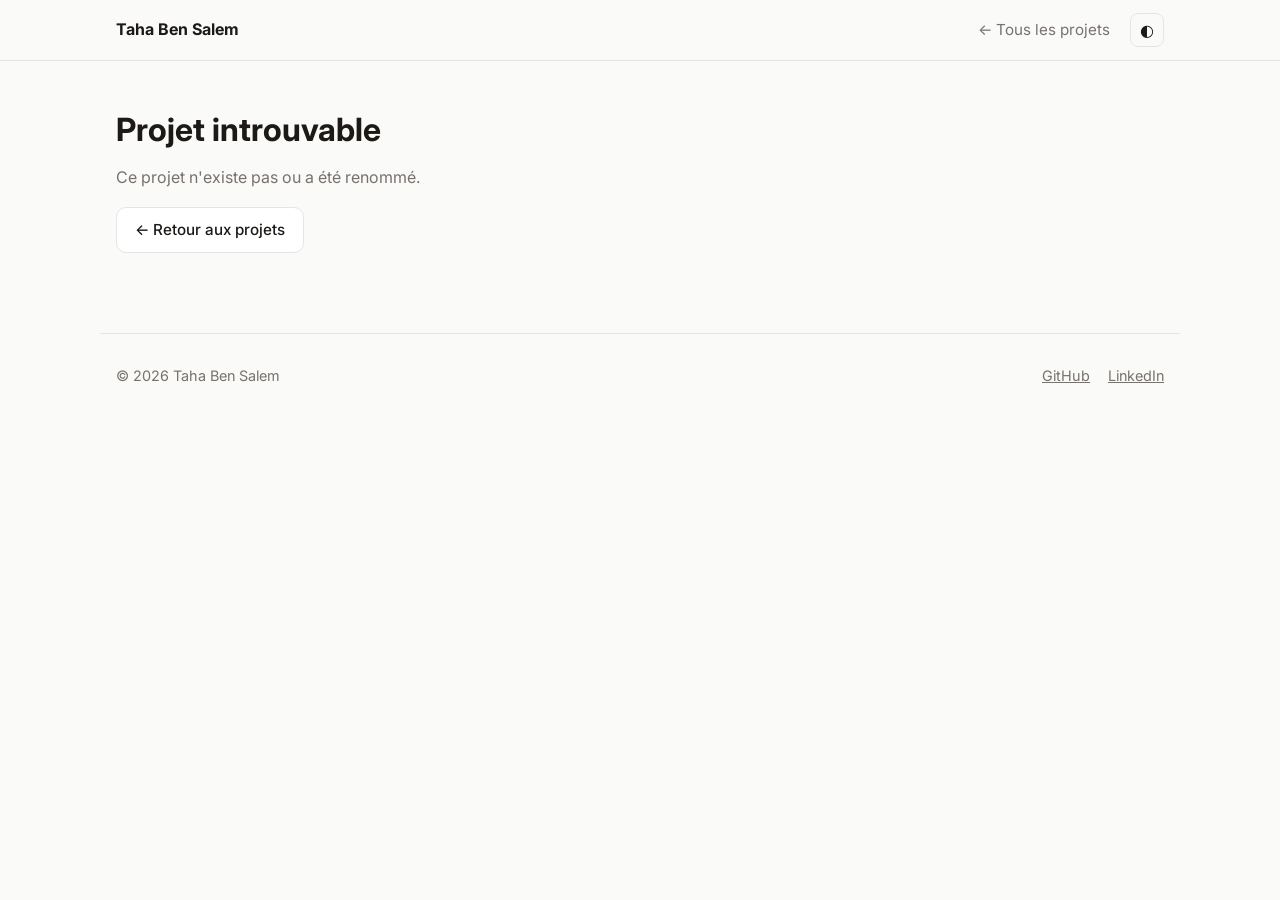
==== projet.html @ 4730ddd0 "Portfolio de Taha Ben Salem" ====
<!doctype html>
<html lang="fr">
  <head>
    <meta charset="utf-8" />
    <meta name="viewport" content="width=device-width, initial-scale=1" />
    <title>Projet</title>
    <link rel="preconnect" href="https://fonts.googleapis.com" />
    <link rel="preconnect" href="https://fonts.gstatic.com" crossorigin />
    <link href="https://fonts.googleapis.com/css2?family=Inter:wght@400;500;600;700&display=swap" rel="stylesheet" />
    <link rel="stylesheet" href="css/style.css" />
  </head>
  <body>
    <header class="nav">
      <div class="container nav-inner">
        <a href="index.html" class="logo" id="nav-nom"></a>
        <nav class="nav-links">
          <a href="index.html#projets">← Tous les projets</a>
          <button class="theme-toggle" id="theme-toggle" aria-label="Changer de thème">◐</button>
        </nav>
      </div>
    </header>

    <main class="container detail" id="detail"></main>

    <footer class="footer container" id="footer"></footer>

    <script src="data/profil.js"></script>
    <script src="data/projets.js"></script>
    <script src="js/commun.js"></script>
    <script src="js/projet.js"></script>
  </body>
</html>
---- css/style.css ----
:root {
  --bg: #fafaf9;
  --surface: #ffffff;
  --texte: #1c1917;
  --muted: #78716c;
  --bord: #e7e5e4;
  --accent: #4f46e5;
  --accent-texte: #ffffff;
  --accent-doux: #eef2ff;
  --vert: #16a34a;
  --rayon: 14px;
}
@media (prefers-color-scheme: dark) {
  :root:not([data-theme="light"]) {
    --bg: #0c0a09;
    --surface: #1c1917;
    --texte: #f5f5f4;
    --muted: #a8a29e;
    --bord: #292524;
    --accent: #818cf8;
    --accent-texte: #0c0a09;
    --accent-doux: #1e1b4b;
    --vert: #4ade80;
  }
}
:root[data-theme="dark"] {
  --bg: #0c0a09;
  --surface: #1c1917;
  --texte: #f5f5f4;
  --muted: #a8a29e;
  --bord: #292524;
  --accent: #818cf8;
  --accent-texte: #0c0a09;
  --accent-doux: #1e1b4b;
  --vert: #4ade80;
}

* { box-sizing: border-box; }
html { scroll-behavior: smooth; }
body {
  margin: 0;
  background: var(--bg);
  color: var(--texte);
  font-family: "Inter", system-ui, sans-serif;
  line-height: 1.6;
}
a { color: inherit; }
img { max-width: 100%; display: block; }
h1, h2, h3, h4 { line-height: 1.2; margin: 0 0 0.5em; }
.muted { color: var(--muted); }
.container { max-width: 1080px; margin: 0 auto; padding: 0 16px; }

/* Navigation */
.nav {
  position: sticky; top: 0; z-index: 10;
  background: color-mix(in srgb, var(--bg) 85%, transparent);
  backdrop-filter: blur(8px);
  border-bottom: 1px solid var(--bord);
}
.nav-inner { display: flex; align-items: center; justify-content: space-between; height: 60px; }
.logo { font-weight: 700; text-decoration: none; }
.nav-links { display: flex; gap: 20px; align-items: center; }
.nav-links a { text-decoration: none; color: var(--muted); font-size: 0.95rem; }
.nav-links a:hover { color: var(--texte); }
.theme-toggle {
  background: none; border: 1px solid var(--bord); color: var(--texte);
  border-radius: 8px; width: 34px; height: 34px; cursor: pointer; font-size: 1rem;
}

/* Boutons, tags */
.actions { display: flex; flex-wrap: wrap; gap: 10px; margin-top: 20px; }
.btn {
  display: inline-block; padding: 10px 18px; border-radius: 10px;
  border: 1px solid var(--bord); background: var(--surface);
  text-decoration: none; font-weight: 500; font-size: 0.95rem;
}
.btn:hover { border-color: var(--accent); }
.btn-primaire { background: var(--accent); color: var(--accent-texte); border-color: var(--accent); }
.tags { display: flex; flex-wrap: wrap; gap: 6px; }
.tag {
  font-size: 0.78rem; padding: 3px 10px; border-radius: 999px;
  background: var(--accent-doux); color: var(--accent); font-weight: 500;
}

/* Visuel de remplacement (pas d'image) */
.visuel-vide {
  display: flex; align-items: center; justify-content: center;
  background: linear-gradient(135deg, var(--accent), color-mix(in srgb, var(--accent) 40%, #f472b6));
  color: #fff; font-weight: 700;
}

/* Hero */
.hero { display: flex; gap: 40px; align-items: center; padding: 80px 16px 60px; }
.hero h1 { font-size: clamp(2rem, 5vw, 3rem); }
.hero-photo { width: 160px; height: 160px; border-radius: 50%; object-fit: cover; flex-shrink: 0; font-size: 3rem; }
.hero-titre { font-size: 1.25rem; color: var(--accent); font-weight: 600; margin: 0 0 12px; }
.hero-accroche { font-size: 1.1rem; max-width: 60ch; margin: 0 0 8px; }
.badge-dispo {
  display: inline-block; margin-bottom: 14px; font-size: 0.85rem; font-weight: 500;
  color: var(--vert); border: 1px solid currentColor; padding: 3px 12px; border-radius: 999px;
}

/* Sections */
.section { padding: 50px 16px; }
.section-title { font-size: 1.75rem; margin-bottom: 24px; }

/* Filtres + grille projets */
.filtres { display: flex; flex-wrap: wrap; gap: 8px; margin-bottom: 24px; }
.filtres:empty { display: none; }
.filtres button {
  padding: 6px 14px; border-radius: 999px; border: 1px solid var(--bord);
  background: var(--surface); color: var(--texte); cursor: pointer; font: inherit; font-size: 0.9rem;
}
.filtres button.actif { background: var(--texte); color: var(--bg); border-color: var(--texte); }
.grille { display: grid; grid-template-columns: repeat(auto-fill, minmax(300px, 1fr)); gap: 20px; }
.carte {
  display: flex; flex-direction: column; text-decoration: none;
  background: var(--surface); border: 1px solid var(--bord); border-radius: var(--rayon);
  overflow: hidden; transition: transform 0.15s, border-color 0.15s;
}
.carte:hover { transform: translateY(-3px); border-color: var(--accent); }
.carte-visuel { width: 100%; aspect-ratio: 16 / 9; object-fit: cover; font-size: 2.5rem; }
.carte-corps { padding: 18px; display: flex; flex-direction: column; gap: 6px; flex: 1; }
.carte-corps h3 { margin: 0; font-size: 1.15rem; }
.carte-corps p { margin: 0 0 8px; color: var(--muted); font-size: 0.95rem; flex: 1; }
.carte-meta { font-size: 0.8rem; color: var(--muted); text-transform: uppercase; letter-spacing: 0.04em; }

/* Services */
.services { display: grid; grid-template-columns: repeat(auto-fit, minmax(240px, 1fr)); gap: 16px; }
.service { background: var(--surface); border: 1px solid var(--bord); border-radius: var(--rayon); padding: 22px; }
.service p { margin: 0; color: var(--muted); }

/* Parcours */
.parcours { display: grid; grid-template-columns: 1.4fr 1fr; gap: 40px; }
.parcours-titre { font-size: 0.85rem; color: var(--muted); text-transform: uppercase; letter-spacing: 0.04em; margin-bottom: 14px; }
.parcours-bloc { margin-bottom: 28px; }
.parcours-bloc ul, .experience ul { margin: 0; padding-left: 18px; }
.parcours-bloc li, .experience li { margin-bottom: 4px; }
.experience, .formation {
  background: var(--surface); border: 1px solid var(--bord); border-radius: var(--rayon);
  padding: 18px 20px; margin-bottom: 14px;
}
.experience h4, .formation h4 { margin: 0 0 2px; font-size: 1.05rem; }
.experience-entete { display: flex; justify-content: space-between; gap: 12px; flex-wrap: wrap; margin-bottom: 10px; }
.experience-org { color: var(--accent); font-weight: 500; }
.experience-periode { font-size: 0.88rem; white-space: nowrap; }

/* À propos */
.apropos { display: grid; grid-template-columns: 1.2fr 1fr; gap: 40px; }
.competence { margin-bottom: 18px; }
.competence h4 { font-size: 0.85rem; color: var(--muted); text-transform: uppercase; letter-spacing: 0.04em; }

/* Contact */
.contact-card {
  text-align: center; padding: 50px 24px; border-radius: var(--rayon);
  background: var(--surface); border: 1px solid var(--bord);
}
.contact-card .actions { justify-content: center; }
.liens-sociaux, .footer-liens { display: flex; gap: 18px; justify-content: center; flex-wrap: wrap; margin-top: 18px; }
.liens-sociaux a, .footer-liens a { color: var(--muted); }

/* Footer */
.footer {
  display: flex; justify-content: space-between; flex-wrap: wrap; gap: 12px;
  padding: 30px 16px; color: var(--muted); font-size: 0.9rem; border-top: 1px solid var(--bord); margin-top: 40px;
}
.footer .footer-liens { margin-top: 0; }

/* Page détail */
.detail { padding-top: 50px; padding-bottom: 40px; }
.detail-entete { margin-bottom: 30px; }
.detail-entete h1 { font-size: clamp(1.8rem, 4.5vw, 2.6rem); }
.detail-visuel { width: 100%; aspect-ratio: 16 / 9; object-fit: cover; border-radius: var(--rayon); font-size: 4rem; border: 1px solid var(--bord); }
.detail-grille { display: grid; grid-template-columns: 1fr 280px; gap: 40px; margin: 40px 0; }
.detail-texte h2 { font-size: 1.3rem; margin-top: 10px; }
.detail-aside {
  display: flex; flex-direction: column; gap: 16px; align-self: start;
  background: var(--surface); border: 1px solid var(--bord); border-radius: var(--rayon); padding: 20px;
}
.detail-aside .muted { font-size: 0.8rem; text-transform: uppercase; letter-spacing: 0.04em; margin-bottom: 4px; }
.galerie { display: grid; grid-template-columns: repeat(auto-fill, minmax(220px, 1fr)); gap: 12px; margin-bottom: 40px; }
.galerie img { width: 100%; border-radius: 10px; border: 1px solid var(--bord); }
.detail-nav { display: flex; justify-content: space-between; gap: 16px; padding-top: 24px; border-top: 1px solid var(--bord); }
.detail-nav a { text-decoration: none; color: var(--accent); font-weight: 500; }

/* Mobile */
@media (max-width: 720px) {
  .hero { flex-direction: column; align-items: flex-start; gap: 24px; padding-top: 50px; }
  .hero-photo { width: 110px; height: 110px; font-size: 2rem; }
  .apropos, .parcours, .detail-grille { grid-template-columns: 1fr; gap: 24px; }
  .nav-links { gap: 14px; }
  .nav-links a:not(:last-of-type) { display: none; }
  .grille { grid-template-columns: 1fr; }
}
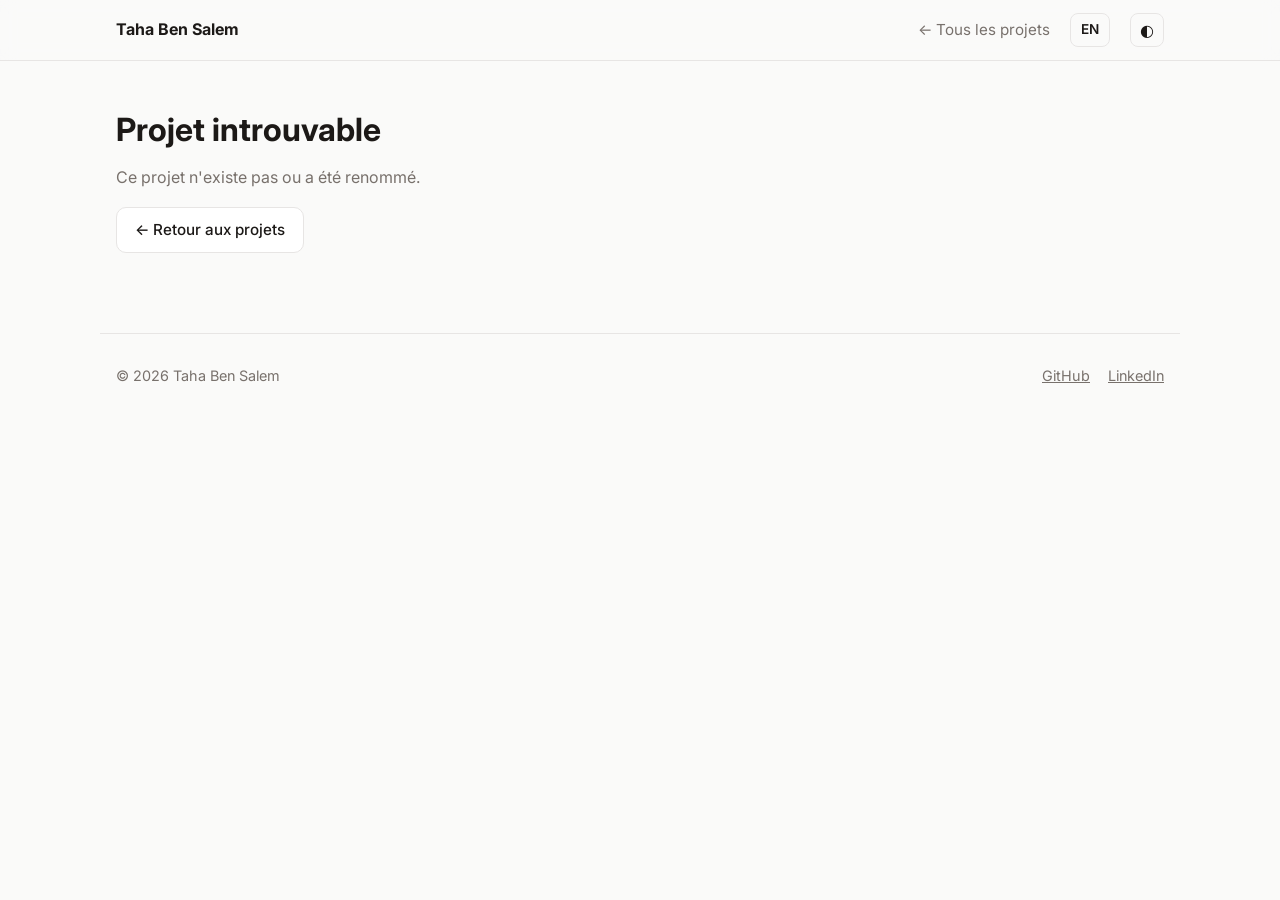
==== commit 789ba7de: "Add English version with FR/EN language switch - data/en.js holds the English translations of the pr" ====
--- a/projet.html
+++ b/projet.html
@@ -14,7 +14,8 @@
       <div class="container nav-inner">
         <a href="index.html" class="logo" id="nav-nom"></a>
         <nav class="nav-links">
-          <a href="index.html#projets">← Tous les projets</a>
+          <a href="index.html#projets" data-i18n="nav_tous_projets">← Tous les projets</a>
+          <button class="lang-toggle" id="lang-toggle" type="button">EN</button>
           <button class="theme-toggle" id="theme-toggle" aria-label="Changer de thème">◐</button>
         </nav>
       </div>
@@ -26,6 +27,7 @@
 
     <script src="data/profil.js"></script>
     <script src="data/projets.js"></script>
+    <script src="data/en.js"></script>
     <script src="js/commun.js"></script>
     <script src="js/projet.js"></script>
   </body>
--- a/css/style.css
+++ b/css/style.css
@@ -67,6 +67,13 @@
   border-radius: 8px; width: 34px; height: 34px; cursor: pointer; font-size: 1rem;
 }
 
+.lang-toggle {
+  background: none; border: 1px solid var(--bord); color: var(--texte);
+  border-radius: 8px; height: 34px; padding: 0 10px; cursor: pointer;
+  font: inherit; font-size: 0.85rem; font-weight: 600;
+}
+.lang-toggle:hover { border-color: var(--accent); }
+
 /* Boutons, tags */
 .actions { display: flex; flex-wrap: wrap; gap: 10px; margin-top: 20px; }
 .btn {
